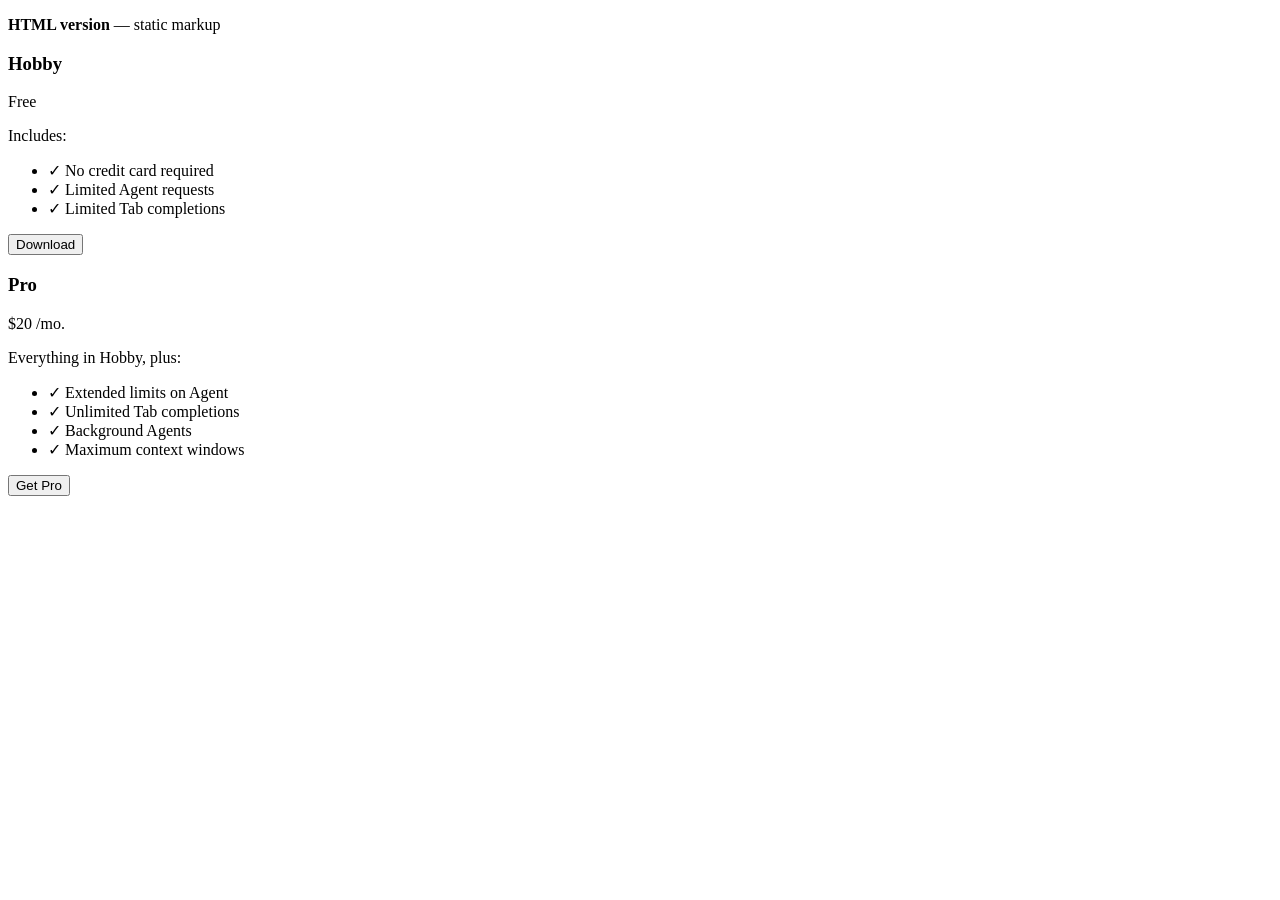
==== index.html @ 49fe57e7 "Initial commit" ====
<!DOCTYPE html>
<html lang="en">
<head>
    <meta charset="UTF-8">
    <meta name="viewport" content="width=device-width, initial-scale=1.0">
    <title>Pricing Plans — HTML version</title>
    <link rel="preconnect" href="https://fonts.googleapis.com">
    <link rel="preconnect" href="https://fonts.gstatic.com" crossorigin>
    <link href="https://fonts.googleapis.com/css2?family=Inter:wght@400;500;600;700&display=swap" rel="stylesheet">
    <link rel="stylesheet" href="styles.css">
</head>
<body>
    <p class="page-label"><strong>HTML version</strong> — static markup</p>
    <div class="cards-container">
        <div class="card">
            <div class="card-top">
                <h3 class="card-title">Hobby</h3>
                <p class="card-price">
                    <span class="card-price-amount">Free</span>
                </p>
                <div class="card-content">
                    <p class="includes-text">Includes:</p>
                    <ul class="features-list">
                        <li>
                            <span class="checkmark">✓</span>
                            No credit card required
                        </li>
                        <li>
                            <span class="checkmark">✓</span>
                            Limited Agent requests
                        </li>
                        <li>
                            <span class="checkmark">✓</span>
                            Limited Tab completions
                        </li>
                    </ul>
                </div>
            </div>
            <button class="download-button secondary">Download</button>
        </div>
        <div class="card">
            <div class="card-top">
                <h3 class="card-title">Pro</h3>
                <p class="card-price">
                    <span class="card-price-amount">$20</span>
                    <span class="card-price-period">/mo.</span>
                </p>
                <div class="card-content">
                    <p class="includes-text">Everything in Hobby, plus:</p>
                    <ul class="features-list">
                        <li>
                            <span class="checkmark">✓</span>
                            Extended limits on Agent
                        </li>
                        <li>
                            <span class="checkmark">✓</span>
                            Unlimited Tab completions
                        </li>
                        <li>
                            <span class="checkmark">✓</span>
                            Background Agents
                        </li>
                        <li>
                            <span class="checkmark">✓</span>
                            Maximum context windows
                        </li>
                    </ul>
                </div>
            </div>
            <button class="download-button primary">Get Pro</button>
        </div>
    </div>
</body>
</html>
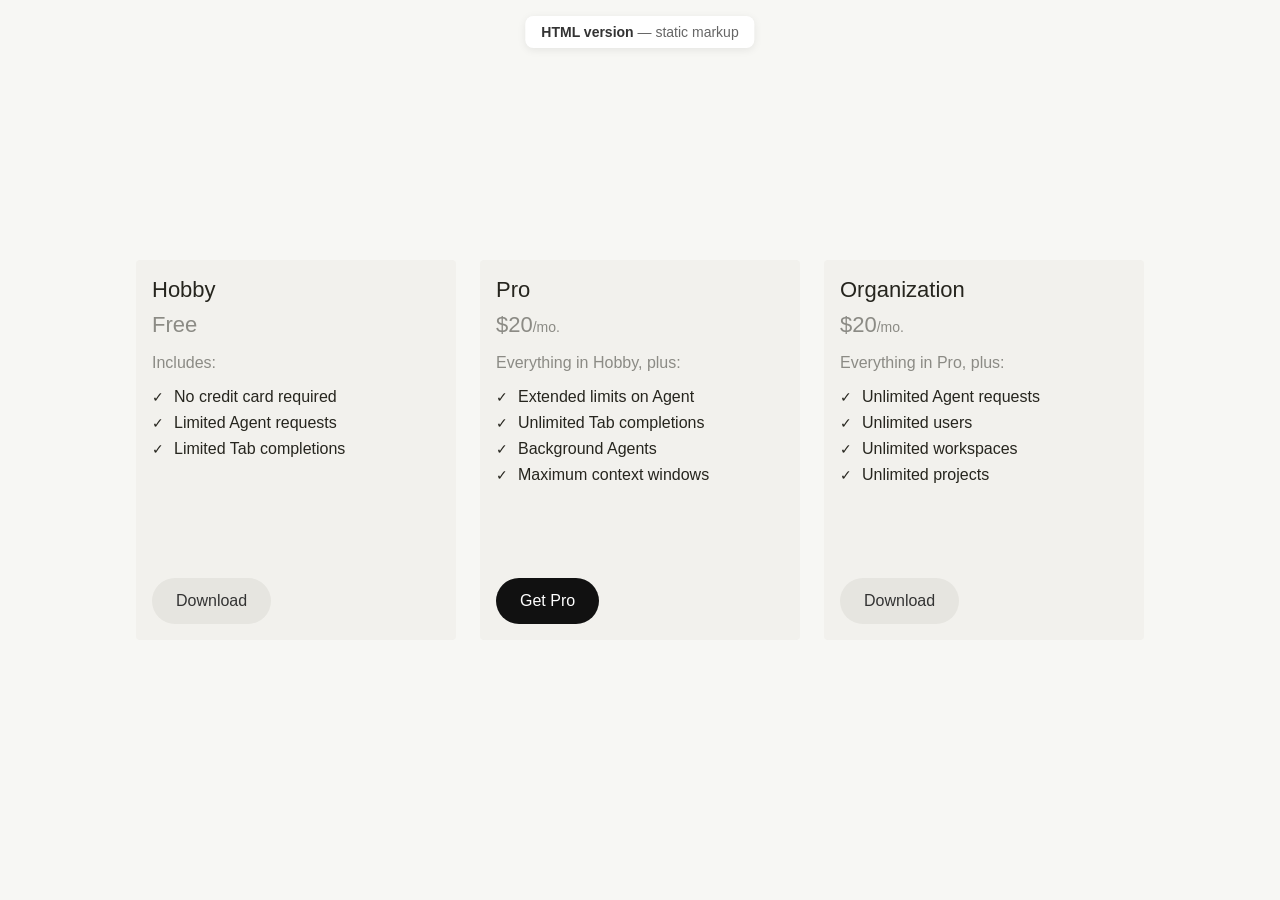
==== commit 97b14c26: "Add new cards" ====
--- a/index.html
+++ b/index.html
@@ -69,6 +69,37 @@
             </div>
             <button class="download-button primary">Get Pro</button>
         </div>
+        <div class="card"> 
+            <div class="card-top">
+                <h3 class="card-title">Organization</h3>
+                <p class="card-price">
+                    <span class="card-price-amount">$20</span>
+                    <span class="card-price-period">/mo.</span>
+                </p>
+                <div class="card-content">
+                    <p class="includes-text">Everything in Pro, plus:</p>
+                    <ul class="features-list">
+                        <li>
+                            <span class="checkmark">✓</span>
+                            Unlimited Agent requests
+                        </li>
+                        <li>
+                            <span class="checkmark">✓</span>
+                            Unlimited users
+                        </li>
+                        <li>
+                            <span class="checkmark">✓</span>
+                            Unlimited workspaces
+                        </li>
+                        <li>
+                            <span class="checkmark">✓</span>
+                            Unlimited projects
+                        </li>
+                    </ul>
+                </div>
+            </div>
+            <button class="download-button secondary">Download</button>
+        </div>
     </div>
 </body>
 </html>
--- a/styles.css
+++ b/styles.css
@@ -0,0 +1,174 @@
+* {
+    margin: 0;
+    padding: 0;
+    box-sizing: border-box;
+}
+
+body {
+    font-family: 'Inter', -apple-system, BlinkMacSystemFont, 'Segoe UI', Roboto, sans-serif;
+    background-color: #f7f7f4;
+    display: flex;
+    justify-content: center;
+    align-items: center;
+    min-height: 100vh;
+    padding: 20px;
+}
+
+.cards-container {
+    display: flex;
+    flex-direction: row;
+    gap: 24px;
+    flex-wrap: nowrap;
+    justify-content: center;
+    align-items: flex-start;
+}
+
+.card {
+    display: flex;
+    flex-direction: column;
+    min-height: 380px;
+    background-color: #f2f1ed;
+    border-radius: 4px;
+    padding: 16px;
+    width: 320px;
+    flex-shrink: 0;
+}
+
+.card-top {
+    display: flex;
+    flex-direction: column;
+}
+
+.card-title {
+    font-size: 22px;
+    line-height: 28px;
+    font-weight: 400;
+    color: #26251e;
+    margin-bottom: 8px;
+}
+
+.card-price {
+    font-size: 20px;
+    color: rgba(38, 37, 30, 0.5);
+    display: inline-flex;
+    align-items: baseline;
+}
+
+.card-price-amount {
+    font-size: 22px;
+    font-weight: 400;
+    color: rgba(38, 37, 30, 0.5);
+}
+
+.card-price-period {
+    font-size: 14px;
+    color: rgba(38, 37, 30, 0.5);
+}
+
+.card-content {
+    margin-bottom: 32px;
+}
+
+.includes-text {
+    font-size: 16px;
+    color: rgba(38, 37, 30, 0.5);
+    margin: 16px 0px;
+}
+
+.features-list {
+    list-style: none;
+    padding: 0;
+}
+
+.features-list li {
+    display: flex;
+    align-items: center;
+    margin-bottom: 8px;
+    font-size: 16px;
+    color: #26251e;
+}
+
+.checkmark {
+    color: #26251e;
+    font-size: 14px;
+    margin-right: 10px;
+    font-weight: 400;
+}
+
+.download-button {
+    margin-top: auto;
+    width: fit-content;
+    background-color: #e6e5e0;
+    border: none;
+    border-radius: 999px;
+    padding: 14px 24px;
+    font-size: 16px;
+    font-weight: 500;
+    color: #333;
+    cursor: pointer;
+    transition: background-color 0.2s ease;
+}
+
+.download-button:hover {
+    background-color: #D8D6CE;
+}
+
+.download-button:active {
+    background-color: #D8D6CE;
+}
+
+.download-button.primary {
+    background-color: #111;
+    color: #fff;
+}
+
+.download-button.primary:hover {
+    background-color: #333;
+}
+
+.download-button.primary:active {
+    background-color: #333;
+}
+
+.download-button.outline {
+    background-color: transparent;
+    border: 1px solid #111;
+    color: #111;
+}
+
+.download-button.outline:hover {
+    background-color: #111;
+    color: #fff;
+}
+
+.download-button.outline:active {
+    background-color: #111;
+    color: #fff;
+}
+
+.download-button.destructive {
+    background-color: #f44336;
+    color: #fff;
+}
+
+.download-button.destructive:hover {
+    background-color: #f6685e;
+}
+
+
+.page-label {
+    position: fixed;
+    top: 16px;
+    left: 50%;
+    transform: translateX(-50%);
+    font-size: 14px;
+    color: #666;
+    background: #fff;
+    padding: 8px 16px;
+    border-radius: 8px;
+    box-shadow: 0 2px 8px rgba(0,0,0,0.08);
+}
+
+.page-label strong {
+    color: #333;
+}
